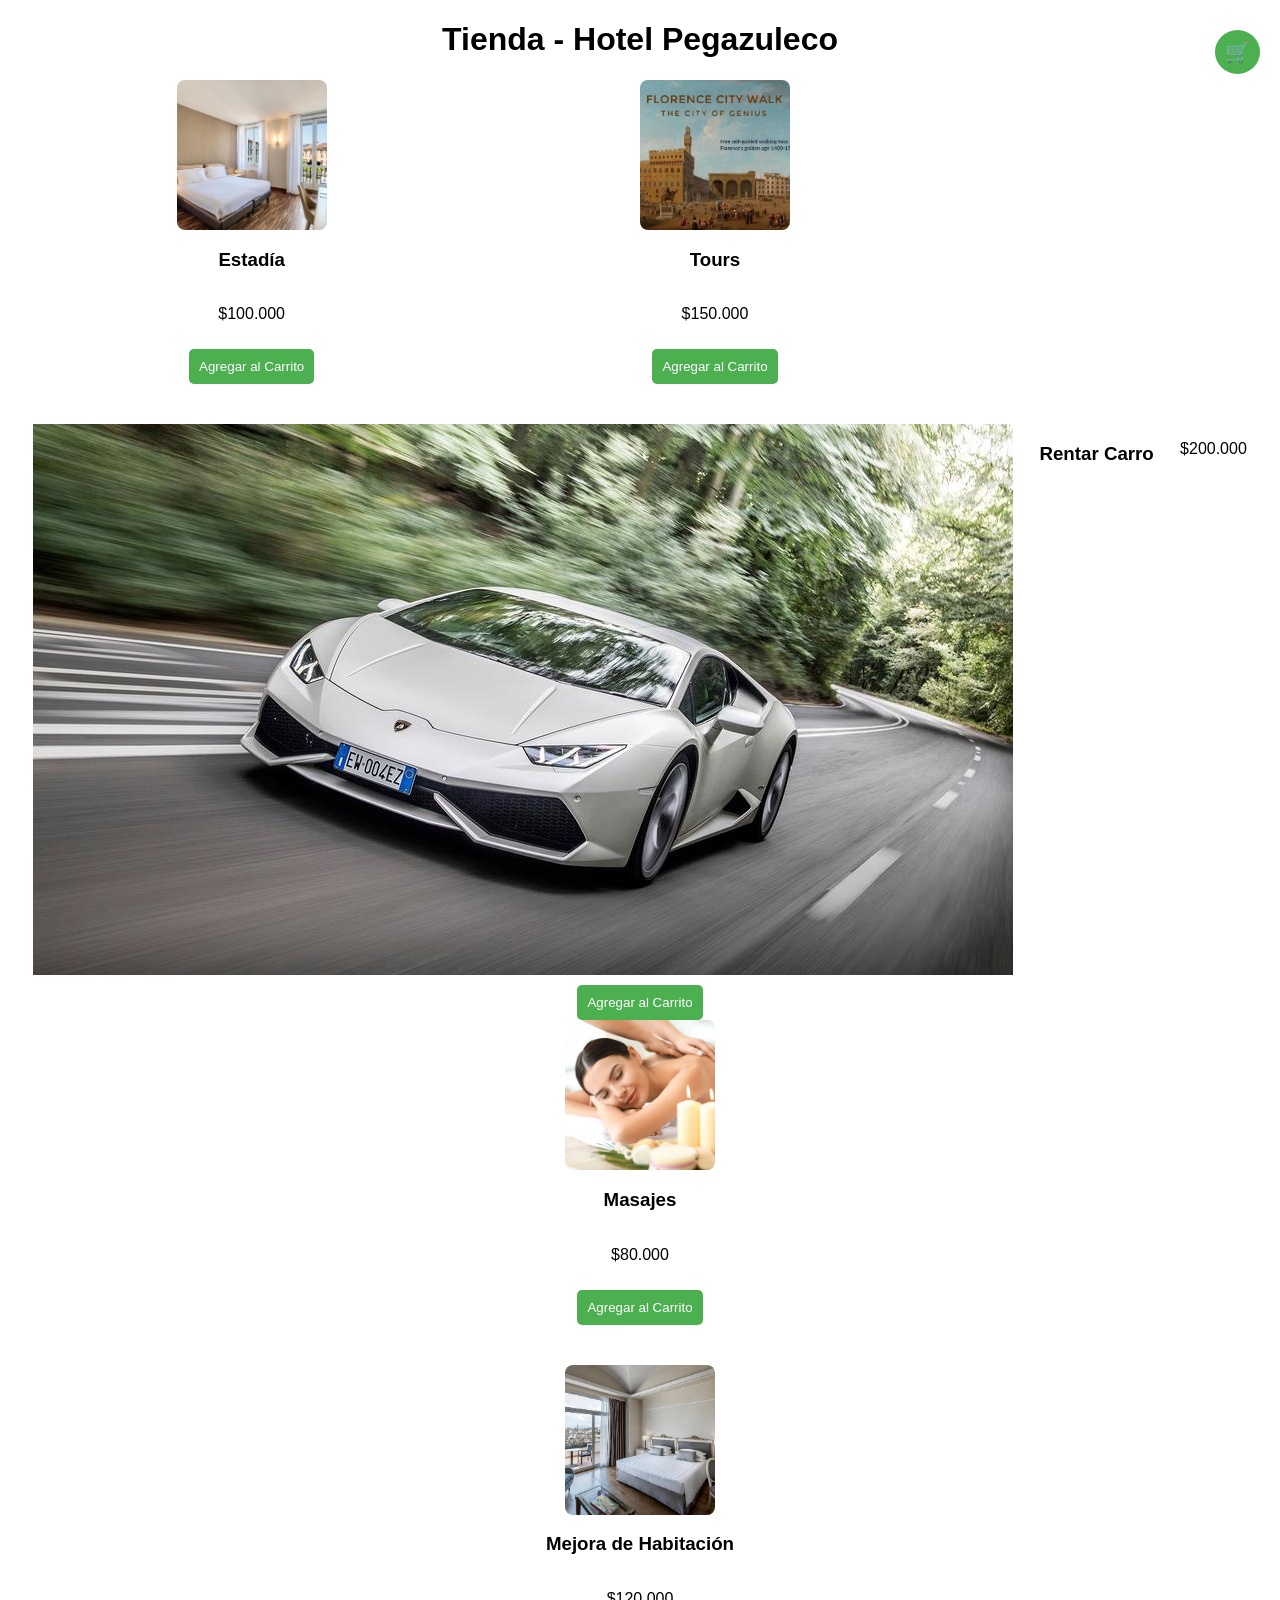
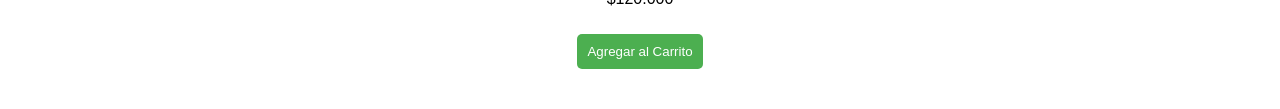
==== docs/idex.html @ 5fe5302b "pages" ====
<!DOCTYPE html>
<html lang="es">
<head>
    <meta charset="UTF-8">
    <meta name="viewport" content="width=device-width, initial-scale=1.0">
    <title>Hotel Pegazuleco - Hotel</title>
    <link rel="stylesheet" href="css/style.css">
</head>
<body>
    <h1>Tienda - Hotel Pegazuleco</h1>

    <!-- Botón del Carrito de compras-->
    <button id="cart-button" onclick="toggleCart()">🛒</button>
    
    <!-- Galerías -->
    <div id="gallery-section" class="gallery">
        <div class="product">
            <img src="images/Estadia.jpg" alt="Estadía">
            <h3>Estadía</h3>
            <p>$100.000</p>
            <button id="Estadía-add" onclick="addToCart('Estadía', 100)">Agregar al Carrito</button>
            <div id="Estadía-controls" class="quantity-controls" style="display: none;">
                <button onclick="removeFromCartInGallery('Estadía', 100)">-</button>
                <span id="Estadía-quantity"> 0 </span>
                <button onclick="addToCart('Estadía', 100)">+</button>
            </div>
        </div>

        <div class="product">
            <img src="images/tour.jpg" alt="Tours">
            <h3>Tours</h3>
            <p>$150.000</p>
            <button id="Tours-add" onclick="addToCart('Tours', 150)">Agregar al Carrito</button>
            <div id="Tours-controls" class="quantity-controls" style="display: none;">
                <button onclick="removeFromCartInGallery('Tours', 150)">-</button>
                <span id="Tours-quantity">0</span>
                <button onclick="addToCart('Tours', 150)">+</button>
            </div>
        </div>

        <div class="product"></div>
            <img src="images/carro.jpg" alt="Rentar Carro">
            <h3>Rentar Carro</h3>
            <p>$200.000</p>
            <button id="Rentar Carro-add" onclick="addToCart('Rentar Carro', 200)">Agregar al Carrito</button>
            <div id="Rentar Carro-controls" class="quantity-controls" style="display: none;">
                <button onclick="removeFromCartInGallery('Rentar Carro', 200)">-</button>
                <span id="Rentar Carro-quantity">0</span>
                <button onclick="addToCart('Rentar Carro', 200)">+</button>
            </div>
        </div>

        <div class="product">
            <img src="images/masajes.jpg" alt="Masajes">
            <h3>Masajes</h3>
            <p>$80.000</p>
            <button id="Masajes-add" onclick="addToCart('Masajes', 80)">Agregar al Carrito</button>
            <div id="Masajes-controls" class="quantity-controls" style="display: none;">
                <button onclick="removeFromCartInGallery('Masajes', 80)">-</button>
                <span id="Masajes-quantity">0</span>
                <button onclick="addToCart('Masajes', 80)">+</button>
            </div>
        </div>

        <div class="product">
            <img src="images/MejoraHabitacion.jpg" alt="Mejora de Habitación">
            <h3>Mejora de Habitación</h3>
            <p>$120.000</p>
            <button id="Mejora de Habitación-add" onclick="addToCart('Mejora de Habitación', 120)">Agregar al Carrito</button>
            <div id="Mejora de Habitación-controls" class="quantity-controls" style="display: none;">
                <button onclick="removeFromCartInGallery('Mejora de Habitación', 120)">-</button>
                <span id="Mejora de Habitación-quantity">0</span>
                <button onclick="addToCart('Mejora de Habitación', 120)">+</button>
            </div>
        </div>
    </div>

    <!-- Carrito de compras -->
    <div id="cart-section" style="display: none;">
        <h2>Carrito</h2>
        <div id="cart-items">
            <!-- Aquí se mostrarán los productos del carrito de compras-->
        </div>
        <h3 id="total">Total: $0</h3>
        <button id="checkout" onclick="sendWhatsAppMessage()">Checkout</button>
        <button id="back-to-gallery" onclick="toggleCart()">Volver a la Galería</button>
    </div>

    <script src="js/script.js"></script>
</body>
</html>
---- docs/css/style.css ----
body {
    font-family: Arial, sans-serif;
    margin: 20px;
}

h1, h2 {
    text-align: center;
}

.gallery {
    display: flex;
    justify-content: space-around;
    flex-wrap: wrap;
    margin-top: 20px;
}
#gallery-section {
    display: flex;
    justify-content: space-around;
    flex-wrap: wrap;
    margin-top: 20px;
}

.product {
    display: flex;
    flex-direction: column;
    align-items: center;
    justify-content: center;
    text-align: center;
    margin-bottom: 40px;
}

.product img {
    width: 150px;
    height: 150px;
    object-fit: cover;
    border-radius: 8px;
}

button {
    margin-top: 10px;
    padding: 10px;
    background-color: #4CAF50;
    color: white;
    border: none;
    cursor: pointer;
    border-radius: 5px;
}
button#add-to-cart, .quantity-controls {
    width: 100%; /* Asegura que ambos (botón y controles) tengan el mismo ancho */
    text-align: center;
}
button#add-to-cart {
    display: block;
    margin-top: 10px;
    padding: 10px;
    background-color: #4CAF50;
    color: white;
    border: none;
    cursor: pointer;
    border-radius: 5px;
}

button#add-to-cart:hover {
    background-color: #45a049;
}
button:hover {
    background-color: #45a049;
}

#cart {
    margin: 20px;
    border: 1px solid #ddd;
    padding: 10px;
}

#checkout {
    display: block;
    margin: 20px auto;
    padding: 10px 20px;
    background-color: #008CBA;
    color: white;
    border: none;
    border-radius: 5px;
    cursor: not-allowed; /* Deshabilitado por ahora */
}

#cart-button {
    position: fixed;
    top: 20px;
    right: 20px;
    background-color: #4CAF50;
    color: white;
    border: none;
    padding: 10px;
    border-radius: 50%;
    font-size: 20px;
    cursor: pointer;
}

#cart-button:hover {
    background-color: #45a049;
}

#cart-section {
    margin: 20px auto;
    padding: 20px;
    border: 1px solid #ddd;
    background-color: #f9f9f9;
    width: 300px;
}

#cart-items p {
    margin: 5px 0;
}

#cart-items button {
    margin-left: 10px;
    padding: 5px;
    background-color: #e74c3c;
    color: white;
    border: none;
    cursor: pointer;
}

#cart-items button:hover {
    background-color: #c0392b;
}
#checkout {
    display: block;
    margin: 20px auto;
    padding: 10px 20px;
    background-color: #008CBA;
    color: white;
    border: none;
    border-radius: 5px;
    cursor: pointer;
}

#back-to-gallery {
    display: block;
    margin: 20px auto;
    padding: 10px 20px;
    background-color: #4CAF50;
    color: white;
    border: none;
    border-radius: 5px;
    cursor: pointer;
}

#back-to-gallery:hover {
    background-color: #45a049;
}
.quantity-controls {
    display: flex;
    justify-content: center;    
    align-items: center;        
    gap: 15px;                  
    margin-top: 10px;           
}
.quantity-controls button {
    padding: 5px 15px;          
    background-color: #4CAF50;  
    color: white;               
    border: none;              
    border-radius: 5px;        
    font-size: 16px;         
    cursor: pointer;        
}

.quantity-controls button:hover {
    background-color: #45a049;  
}

.quantity-controls span {
    font-size: 18px;         
    padding: 0 10px;          
    display: inline-block;     
}
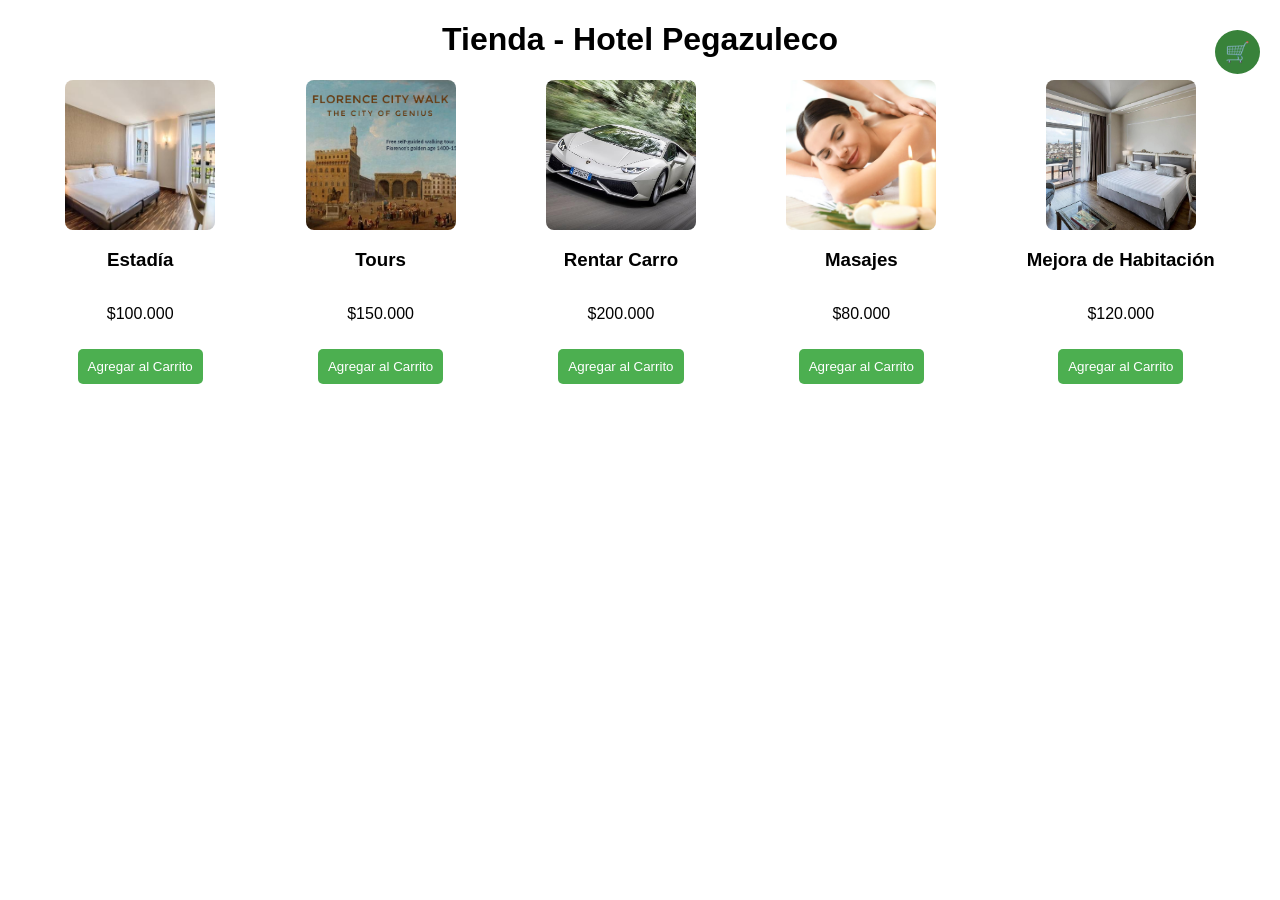
==== commit f29d6da9: "pages 2" ====
--- a/docs/idex.html
+++ b/docs/idex.html
@@ -38,7 +38,7 @@
             </div>
         </div>
 
-        <div class="product"></div>
+        <div class="product">
             <img src="images/carro.jpg" alt="Rentar Carro">
             <h3>Rentar Carro</h3>
             <p>$200.000</p>
--- a/docs/css/style.css
+++ b/docs/css/style.css
@@ -88,7 +88,7 @@
     position: fixed;
     top: 20px;
     right: 20px;
-    background-color: #4CAF50;
+    background-color: #38823A;
     color: white;
     border: none;
     padding: 10px;
